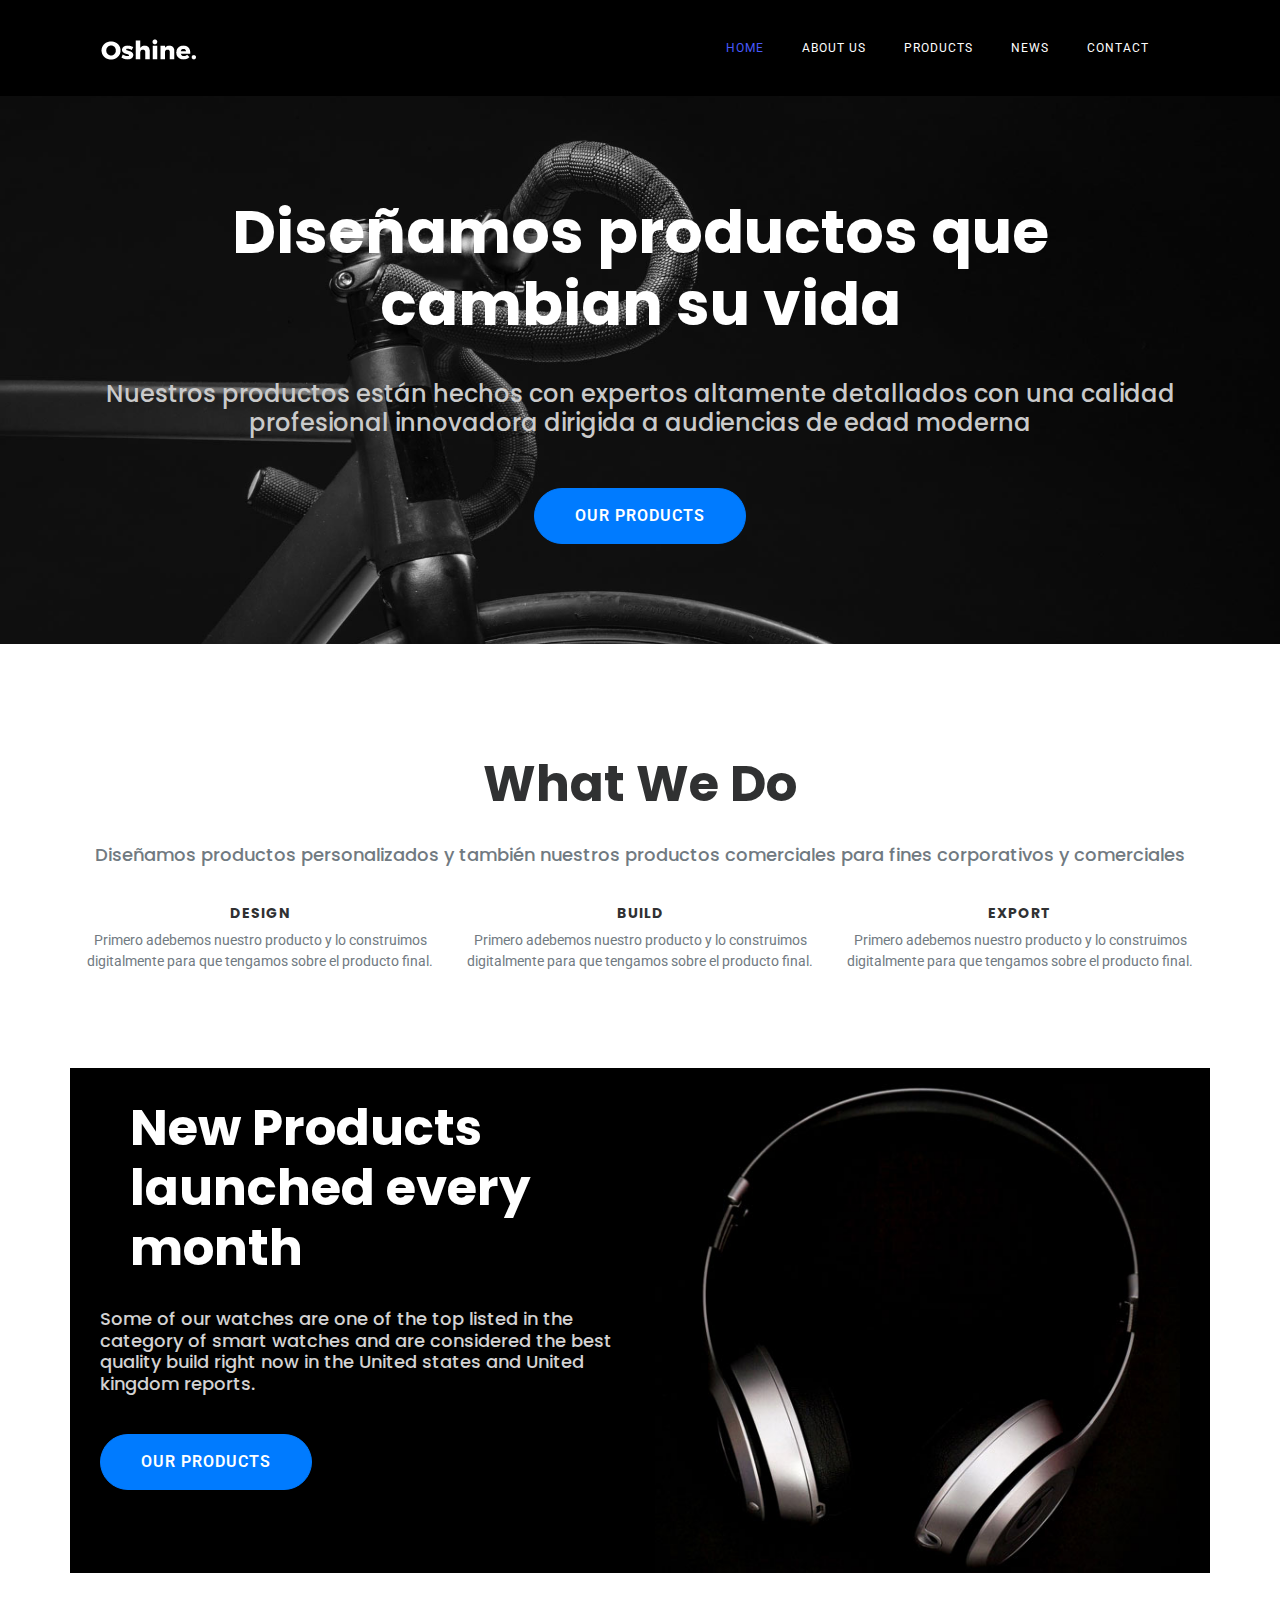
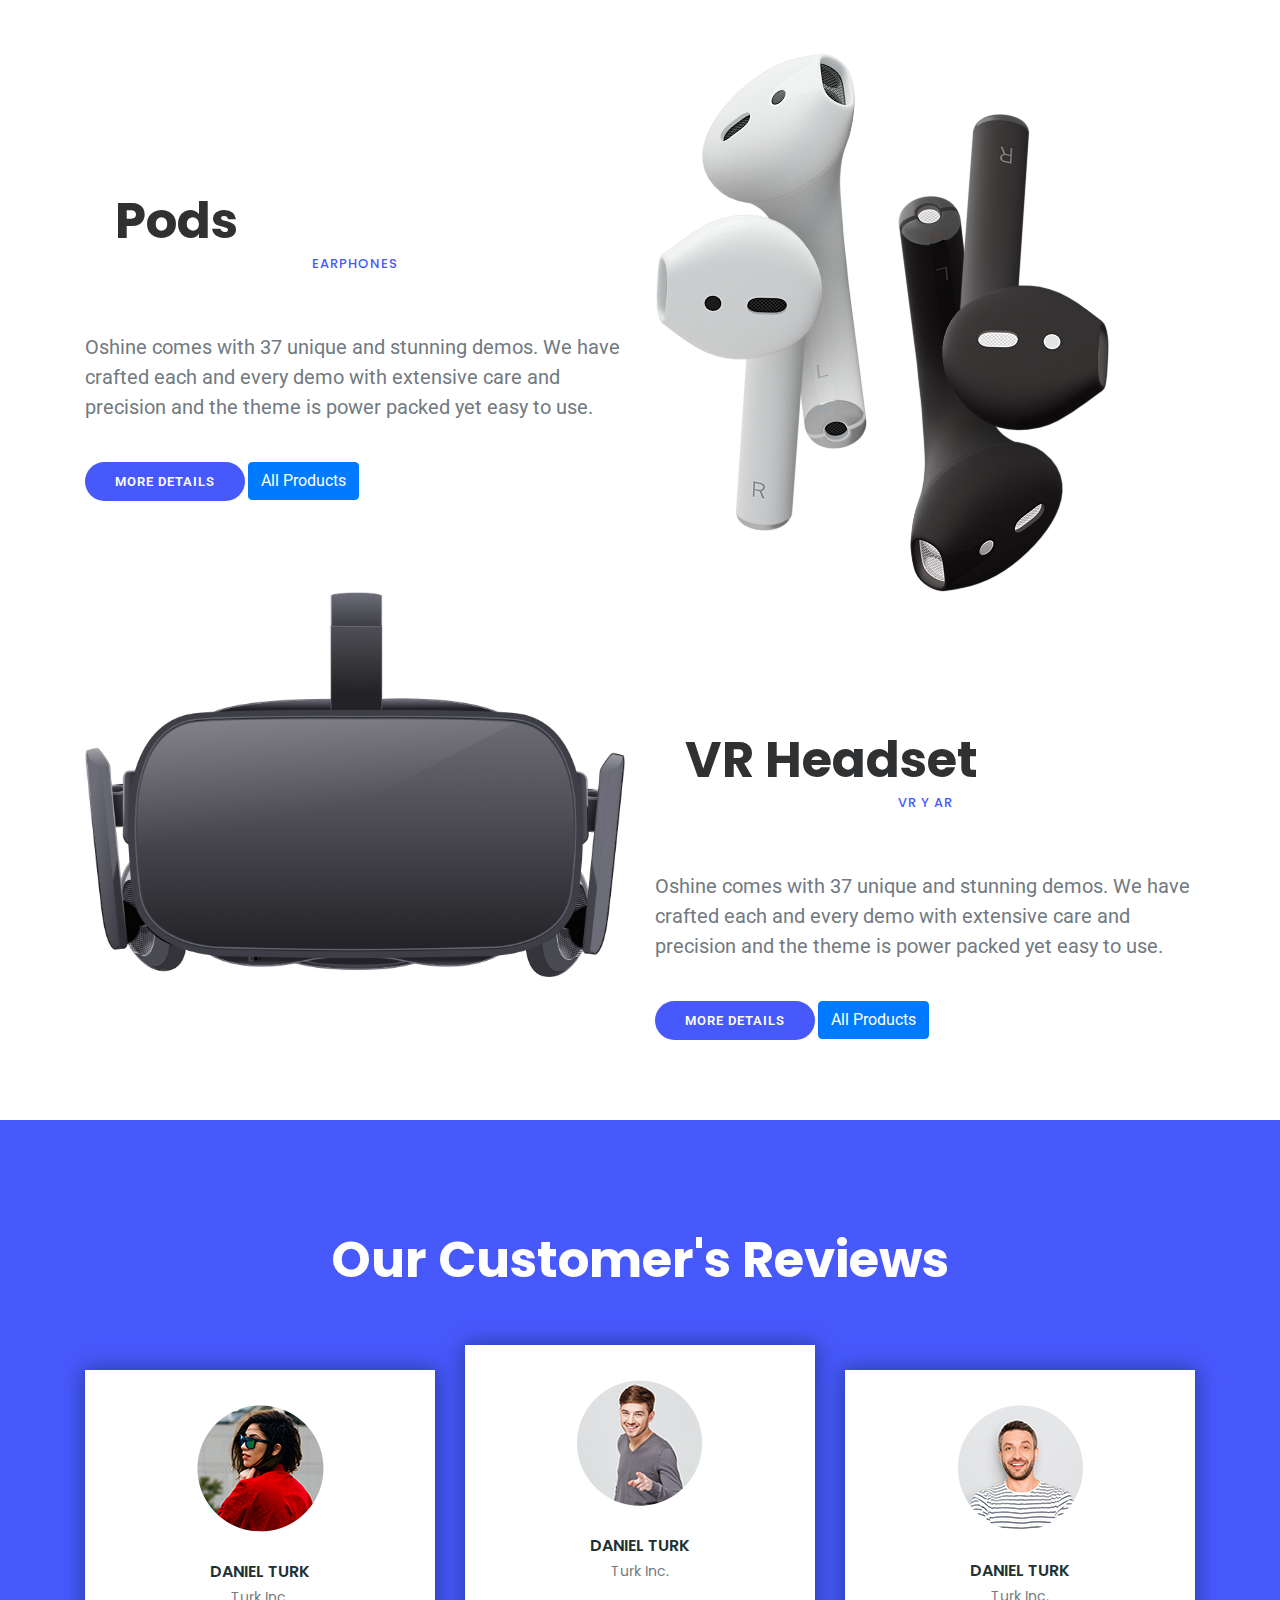
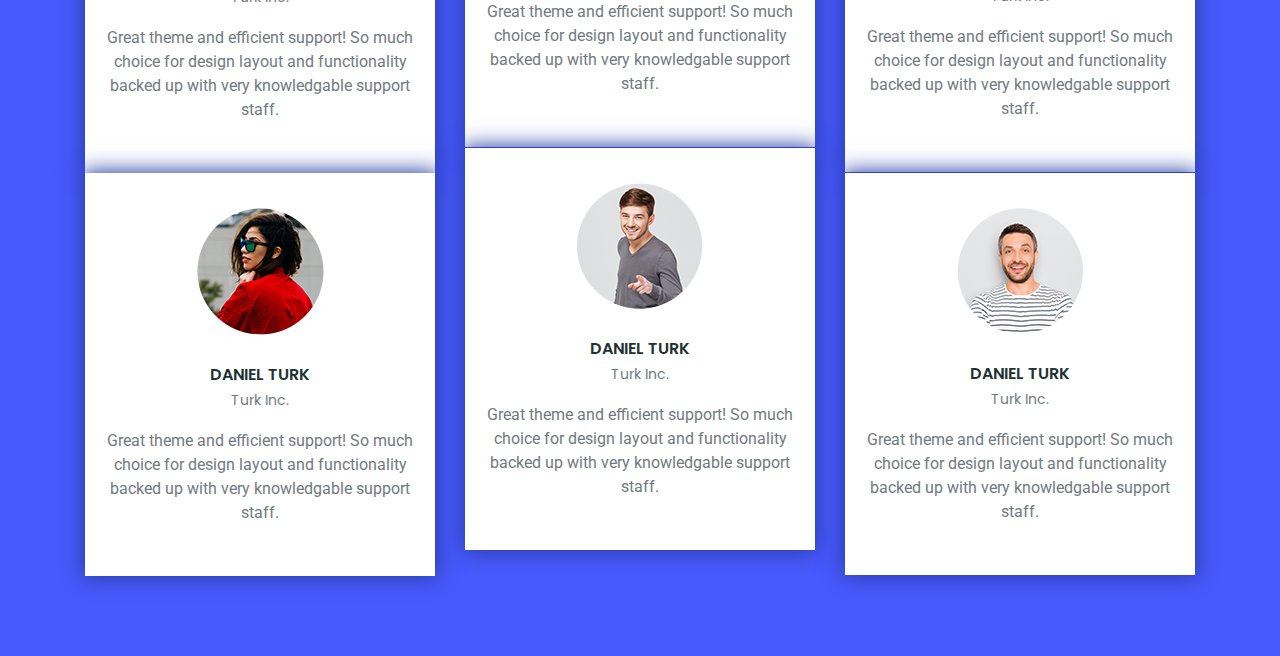
==== index.html @ 9b982b5e "Carga inicial del sitio de oshine36" ====
<!doctype html>
<html>
<head>
<meta charset="utf-8">
	<meta name="viewport" content="width=device-width, initial-scale=1.0">
<title>Oshine 36</title>
	<link href="css/bootstrap.min.css" rel="stylesheet">
	<link href="css/bootstrap-custom.css" rel="stylesheet">
	<link href="css/style.css" rel="stylesheet">
		  
	</head>

<body>
	
	<header>
	
		<div class="container">
			
			<nav class="navbar navbar-expand-lg navbar-light bg-light">
        <a class="navbar-brand" href="index.html"><img src="img/oshine-min-logo-white.png" class="img-fluid"></a>
        <button class="navbar-toggler" type="button" data-toggle="collapse" data-target="#navbar" aria-controls="navbar" aria-expanded="false" aria-label="Toggle navigation">
        <span class="navbar-toggler-icon"></span>
   </button>

       <div class="collapse navbar-collapse" id="navbar">
       <ul class="navbar-nav ml-auto">
       <li class="nav-item active">
        <a class="nav-link" href="#">Home</a>
      </li>
      <li class="nav-item">
        <a class="nav-link" href="#">About us</a>
      </li>
      <li class="nav-item">
        <a class="nav-link" href="#">Products</a>
      </li>
		   
		    <li class="nav-item">
        <a class="nav-link" href="#">News</a>
      </li>
      <li class="nav-item">
        <a class="nav-link" href="#">Contact</a>
      </li>
     
    </ul>

  </div>
</nav>
			
			
  </div>
	
	
	</header>
	
	<section id="hero">
		<div class="container">
		
		<h1>Diseñamos productos que cambian su vida</h1>
		<h2>Nuestros productos están hechos con expertos altamente detallados con una calidad profesional innovadora dirigida a audiencias de edad moderna</h2>
			<a href="#" class="btn btn-primary">Our Products</a>
 		
		</div>
	
	</section>
	
	<section id="what" class="section">
	<div class="container">
		
		<h2 class="title">What We Do</h2>
		
		<h3 class="subtitle">Diseñamos productos personalizados y también nuestros productos comerciales para fines corporativos y comerciales</h3>
		
		<div class="row">
			<article class="col-md-4 col-sm-12 col-xs-12">
				<h4>Design</h4>
				
				<p>Primero adebemos nuestro producto y lo construimos digitalmente para que tengamos sobre el producto final.</p>
			
			</article>
			
			<article class="col-md-4 col-sm-12 col-xs-12">
				<h4>Build</h4>
				
				<p>Primero adebemos nuestro producto y lo construimos digitalmente para que tengamos sobre el producto final.</p>
			
			</article>
			
			<article class="col-md-4 col-sm-12 col-xs-12">
				<h4>Export</h4>
				
				<p>Primero adebemos nuestro producto y lo construimos digitalmente para que tengamos sobre el producto final.</p>
			
			</article>
		
		</div>
		
		</div>
	</section>
	
	<section id="products" class="container">
	
		<div class="container">
		 
		 <div class="row">
			 
			 <article class="col-md-6 col-sm-12">
			 
				 <h2 class="title">New Products launched every month</h2>
				 
				 <h3 class="subtitle">Some of our watches are one of the top listed in the category of smart watches and are considered the best quality build right now in the United states and United kingdom reports.</h3>
				 <a href="#" class="btn btn-primary">Our Products</a>
				 
			 </article>
			 
			 <article class="col-md-6 col-sm-12">
				 
				 <img src="img/Headphone-2.jpg" class="img-fluid" alt="headphone">
			 
			 </article>
			 </div>
			
		</div>
</section>	
	
	<section id="pods" class="section">
		<div class="container">
		
		<div class="row">
			
		<article class="col-md-6 col-sm-12">
			
			<h2 class="title">Pods</h2>
			<h3 class="subtitle">EARPHONES</h3>
			<p>Oshine comes with 37 unique and stunning demos. We have crafted each and every demo with extensive care and precision and the theme is power packed yet easy to use.</p>
			
			<a href="#" class="btn btn-primary btn-azul">More Details</a>
			
			<a href="#" class="btn btn-primary btn blanco">All Products</a>
			
		</article>	
			
		<article class="col-md-6 col-sm-12">
			
			<img src="img/Pods.jpg" class="img-fluid" alt="Pods">
			
			
		</article>
			
			
		</div>
			
			<div class="row">
		
				
		<article class="col-md-6 col-sm-12">
			
			<img src="img/vr-headset.jpg" class="img-fluid" alt="Pods">
			
			
		</article>	
		
				
		<article class="col-md-6 col-sm-12">
			
			<h2 class="title">VR Headset</h2>
			<h3 class="subtitle">VR y AR</h3>
			<p>Oshine comes with 37 unique and stunning demos. We have crafted each and every demo with extensive care and precision and the theme is power packed yet easy to use. </p>
			
			<a href="#" class="btn btn-primary btn-azul">More Details</a>
			
			<a href="#" class="btn btn-primary btn blanco">All Products</a>
			
		</article>	
			
		</div>
		
		
		
		</div>
	
	
	
	</section>
	
	<section id="reviews" class="section">
		<div class="container">
			
			<h2 class="title">Our Customer's Reviews</h2>
			
			<div class="row">
				
				<article class="col-md-4 col-sm-12">
					<div class="info-review">
						
						<img src="img/team-5.png" class="img-fluid" alt="review">
						
						<h3>DANIEL TURK</h3>
						
						<h4>Turk Inc.</h4>
						
						<p>Great theme and efficient support! So much choice for design layout and functionality backed up with very knowledgable support staff.</p>
					
					
					</div>
				
				
				
				</article>
				
				<article class="col-md-4 col-sm-12">
					<div class="info-review">
						
						<img src="img/team-2.png" class="img-fluid" alt="review">
						
						<h3>DANIEL TURK</h3>
						
						<h4>Turk Inc.</h4>
						
						<p>Great theme and efficient support! So much choice for design layout and functionality backed up with very knowledgable support staff.</p>
					
					
					</div>
				
				
				
				</article>
				
				<article class="col-md-4 col-sm-12">
					<div class="info-review">
						
						<img src="img/team-3.png" class="img-fluid" alt="review">
						
						<h3>DANIEL TURK</h3>
						
						<h4>Turk Inc.</h4>
						
						<p>Great theme and efficient support! So much choice for design layout and functionality backed up with very knowledgable support staff.</p>
					
					
					</div>
				
				</article>
			</div>
			
			<div class="row">
				
				<article class="col-md-4 col-sm-12">
					<div class="info-review">
						
						<img src="img/team-5.png" class="img-fluid" alt="review">
						
						<h3>DANIEL TURK</h3>
						
						<h4>Turk Inc.</h4>
						
						<p>Great theme and efficient support! So much choice for design layout and functionality backed up with very knowledgable support staff.</p>
					
					
					</div>
				
				
				
				</article>
				
				<article class="col-md-4 col-sm-12">
					<div class="info-review">
						
						<img src="img/team-2.png" class="img-fluid" alt="review">
						
						<h3>DANIEL TURK</h3>
						
						<h4>Turk Inc.</h4>
						
						<p>Great theme and efficient support! So much choice for design layout and functionality backed up with very knowledgable support staff.</p>
					
					
					</div>
				
				
				
				</article>
				
				<article class="col-md-4 col-sm-12">
					<div class="info-review">
						
						<img src="img/team-3.png" class="img-fluid" alt="review">
						
						<h3>DANIEL TURK</h3>
						
						<h4>Turk Inc.</h4>
						
						<p>Great theme and efficient support! So much choice for design layout and functionality backed up with very knowledgable support staff.</p>
					
					
					</div>
				
				</article>
			</div>
		
		
		
		
		
		</div>
		
		
		
		
		
		
	</section>
	
	<script src="js/jquery.min.js"></script>
	<script src="js/bootstrap.min.js"></script>
	
	
	
</body>	
</html>
---- css/style.css ----
@import url('https://fonts.googleapis.com/css2?family=Poppins:wght@300;400;500;600&family=Roboto:wght@300;400;500;700&display=swap');
body{
	font-family: 'Roboto', sans-serif;
	font-size: 14px;
	color: #717A81;
}
h1,h2,h3,h4,h5,h6{
	font-family: 'Poppins', sans-serif;
}
header{
	background-color: #000;
	padding: 20px 0;
	text-align: center;
}
#hero{
	background-image: url("../img/v36-intro.jpg");
	background-position: center;
	background-repeat: no-repeat;
	background-size: cover;
	text-align: center;
	padding: 100px 0;
	color: #fff;
}

#hero h1{
	font-size: 60px;
	font-weight: 700;
	
}

#hero h2{
	font-size: 24px;
	margin-top: 40px;
	margin-bottom: 50px;
	color: #cacaca;
}

#hero .btn,
#products .btn,
.btn-azul{
	text-transform: uppercase;
	padding: 15px 40px;
	font-weight: 600;
	letter-spacing: 1px;
	border-radius: 40px;
}

.title{
	font-weight: 700;
	text-align: center;
	font-size: 50px;
	color: #303132;
	margin: 30px;
}

.subtitle{
	font-size: 18px;
	text-align: center;
	margin-bottom: 40px;
}

.section{
	padding: 80px  0;
	
}

#what{
	text-align: center;
}

#what article h4{
	font-size: 14px;
	font-weight: 700;
	text-transform: uppercase;
	color: #303132; 
	letter-spacing: 1px;
}

#products{
	background-color: #000;
	color: #fff;
}

#products .title{
	text-align: left;
	color: #fff;
}

#products .subtitle{
	text-align: left;
	color: #d2d2d2;
	font-size: 18px;
}

.title-ptop{
	padding-top: 100px;
}

#pods .title{
	text-align: left;
	margin-top: 138px;
	margin-bottom: 5px;
}
#pods h3{
	text-transform: uppercase;
	color: #4859fc;
	font-size: 13px;
	letter-spacing: 1px;
	margin-bottom: 30px;
	padding-bottom: 30px;
}

#pods p{
	font-size: 20px;
	margin-bottom: 40px;
}

.btn-azul{
	padding: 10px 30px;
	font-size: 13px;
	font-weight: 600;
	background-color: #4859fc;
	border: 0px;
}

.btn-blanco{
	padding: 10px 30px;
	font-size: 13px;
	font-weight: 600;
	color: #979797;
	text-transform: uppercase;
	background-color: #4859fc;
	border: 2px solid #979797;
	border-radius: 40px;
	margin-left: 20px;
}
.btn-blanco:hover{
	background-color: #4859fc;
	border-color: #4859fc;
}

#reviews{
	background-color: #4859fc;
	text-align: center;
}
#reviews .title{
	color: #fff;
	margin-bottom: 80px;
}
#reviews .article{
	padding-left: 25px;
	padding-right: 25px;
}
#reviews .info-review{
	background-color: #fff;
	padding: 35px 20px;
	box-shadow: 0px 0px 20px 2px #283ea7;
}
.info-review h3{
	color: #203132;
	font-size: 16px;
	text-transform: uppercase;
	font-weight: 600;
	margin-top: 30px;
}
.info-review h4{
	font-size: 14px;
	font-weight: 400;
	margin-bottom: 20px;
}
.info-review p{
	font-size: 16px;	
}

#reviews article:first-child,
#reviews article:last-child
{
	margin-top: 0px;
}

#reviews article:nth-child(2){
	transform: translateY(-25px);
}
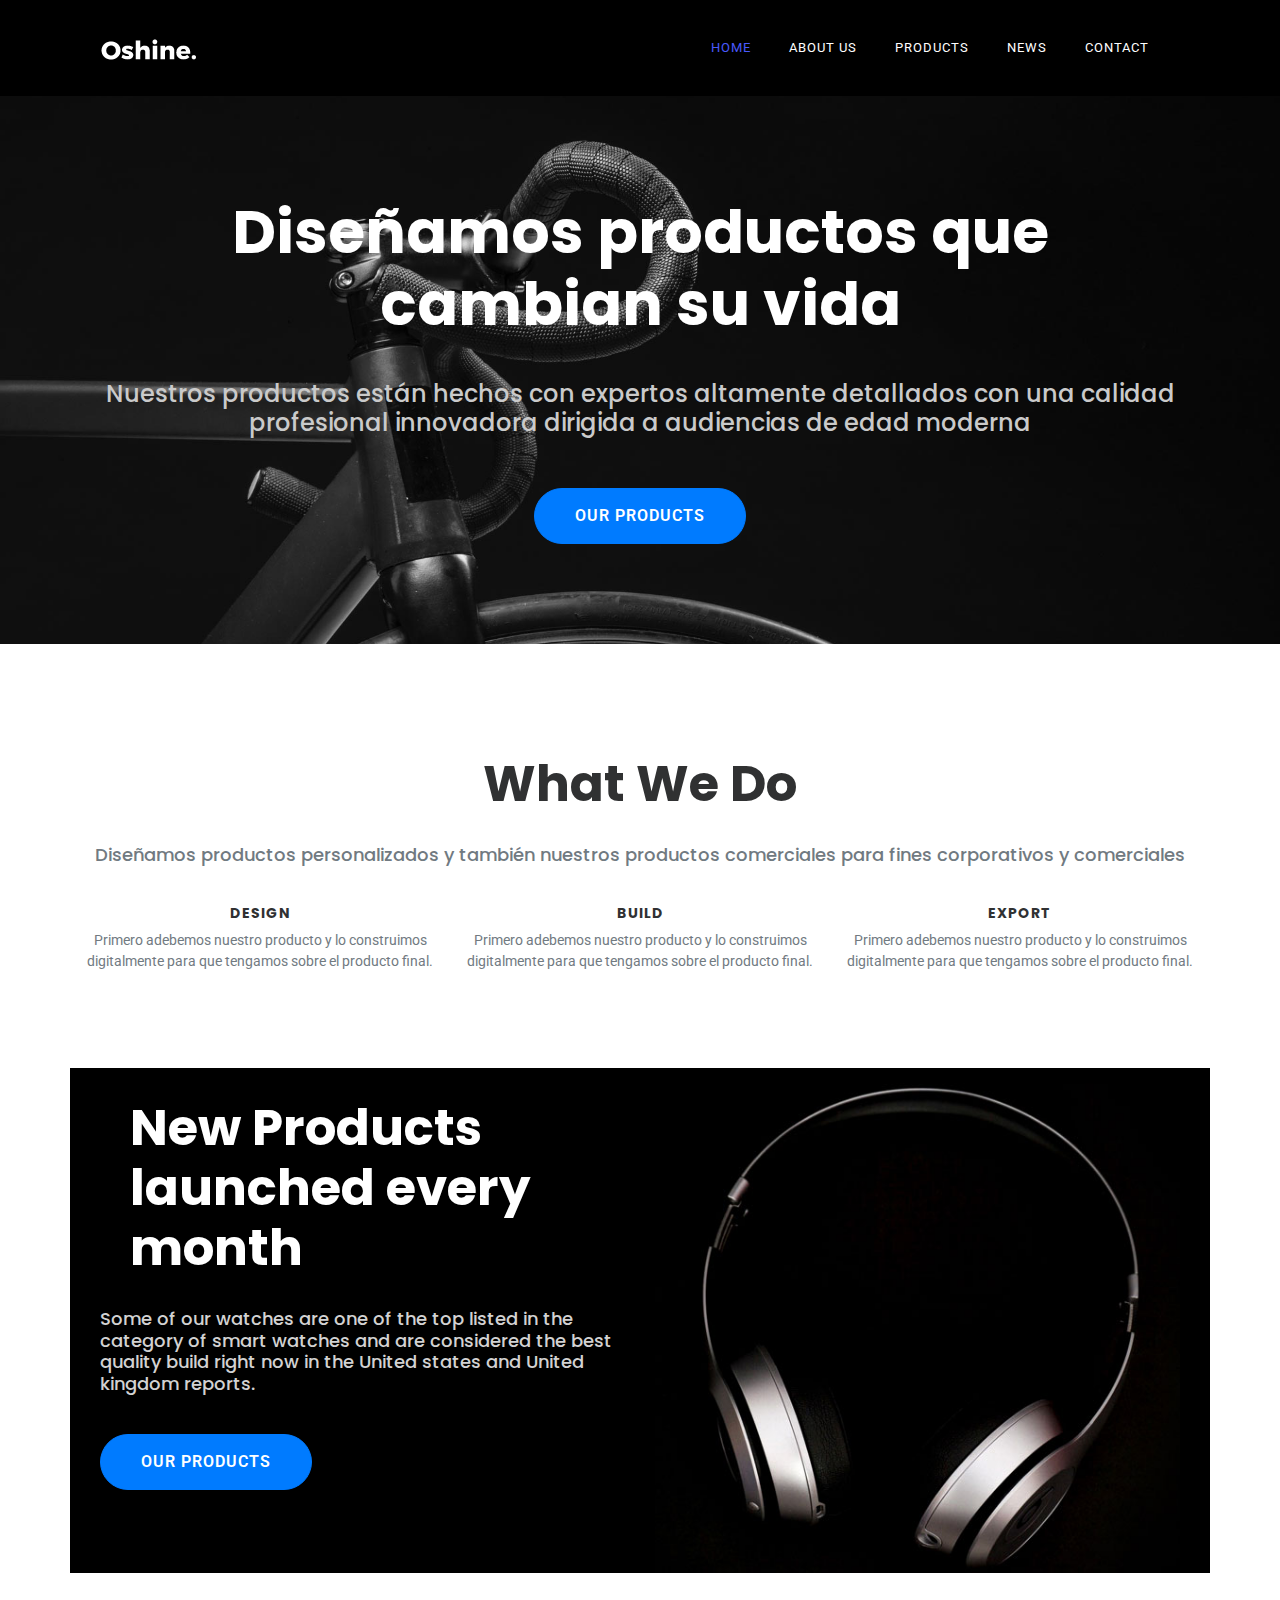
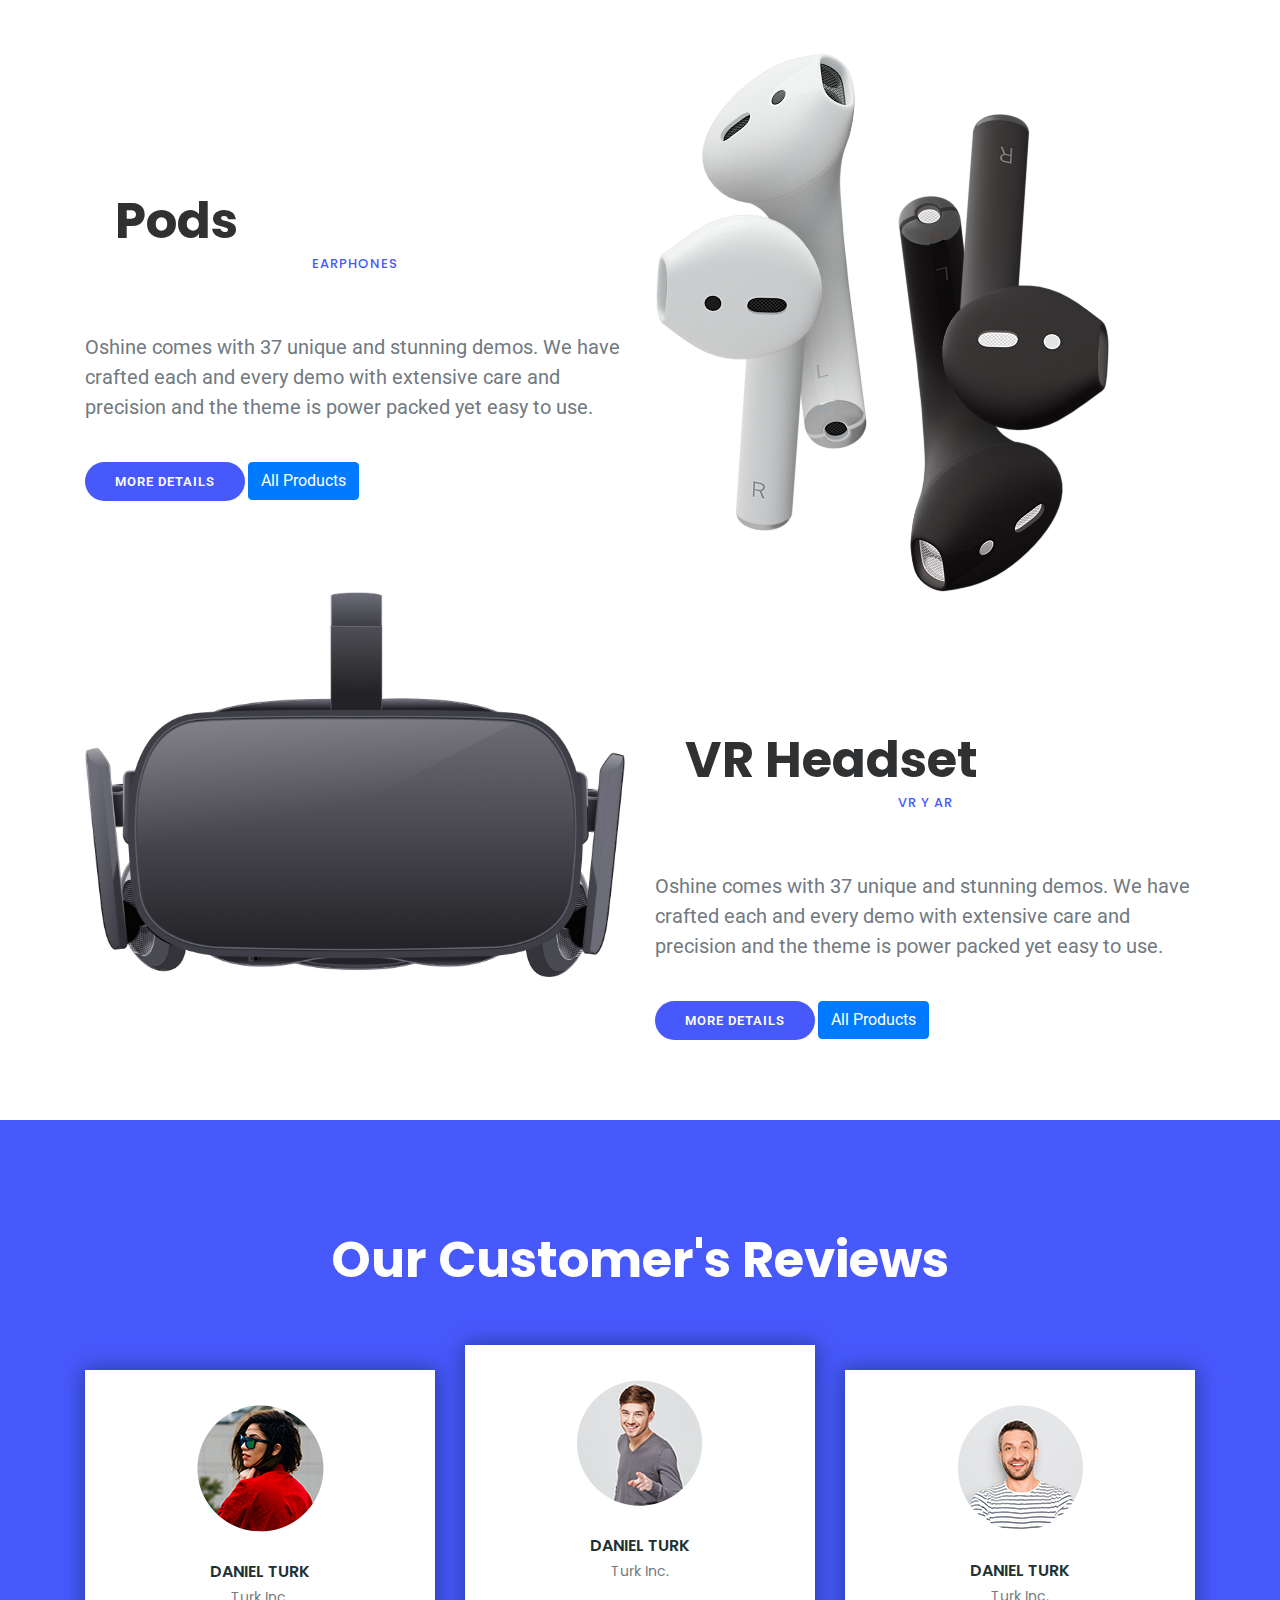
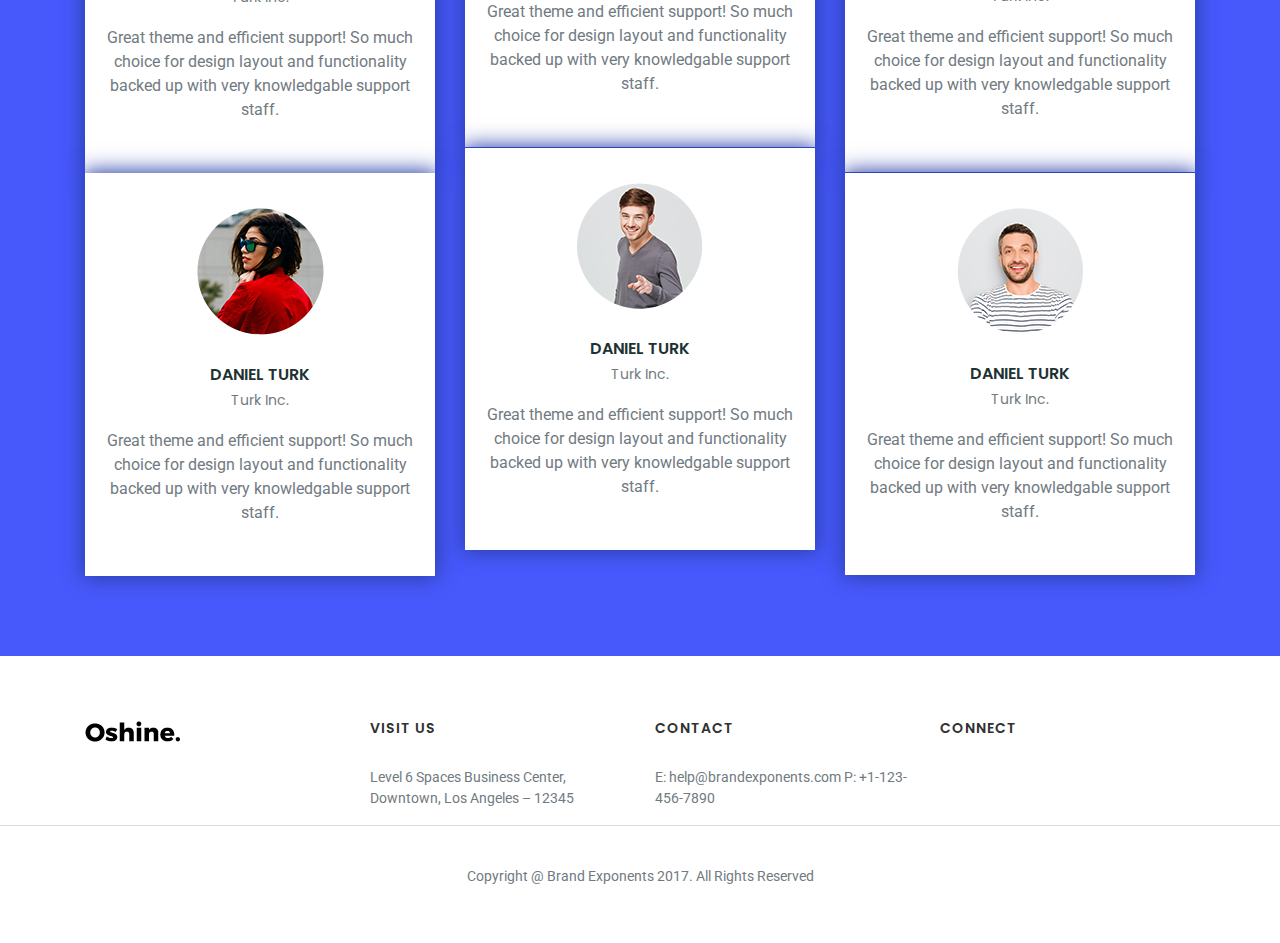
==== commit c9df62c6: "Adición página abouts, mejoras visuales" ====
--- a/index.html
+++ b/index.html
@@ -25,10 +25,10 @@
        <div class="collapse navbar-collapse" id="navbar">
        <ul class="navbar-nav ml-auto">
        <li class="nav-item active">
-        <a class="nav-link" href="#">Home</a>
+        <a class="nav-link" href="index.html">Home</a>
       </li>
       <li class="nav-item">
-        <a class="nav-link" href="#">About us</a>
+        <a class="nav-link" href="about-us.html">About us</a>
       </li>
       <li class="nav-item">
         <a class="nav-link" href="#">Products</a>
@@ -310,10 +310,99 @@
 		
 	</section>
 	
+	<footer>
+		<section id="info">
+			<div class="container">
+				<div class="row">
+					<article class="col-md-3 col-sm-6 col-xs-12">
+						<img src="img/oshine-new-logo-1.png" class="img-fluid">
+					
+					
+					</article>
+					
+					<article class="col-md-3 col-sm-6 col-xs-12">
+						<h3>VISIT US</h3>
+						<p>Level 6 Spaces Business Center, Downtown, Los Angeles – 12345</p>
+					
+					
+					</article>
+					
+					<article class="col-md-3 col-sm-6 col-xs-12">
+						
+						<h3>CONTACT</h3>
+						<p>E: help@brandexponents.com P: +1-123-456-7890</p>
+					
+					
+					</article>
+					
+					<article class="col-md-3 col-sm-6 col-xs-12">
+						<h3>CONNECT</h3>
+						<ul class="list-inline">
+							<li class="list-inline-item"><a><i class="fab fa-facebook-f"></i></a></li>
+							
+							<li class="list-inline-item"><a><i class="fab fa-instagram"></i></a></li>
+							
+							<li class="list-inline-item"><a><i class="fab fa-pinterest"></i></a></li>
+							
+							<li class="list-inline-item"><a><i class="fab fa-behance-square"></i></a></li>
+						
+						
+						
+						
+						</ul>
+						
+					
+					
+					</article>
+				
+				
+				
+				
+				
+				</div>
+				
+				
+			
+			</div>
+		
+		</section>
+		
+		<section id="copy">
+			<div class="container">
+				<p>Copyright @ Brand Exponents 2017. All Rights Reserved</p>
+			
+			
+			
+			</div>
+		
+		</section>
+	
+	</footer>
+	
+	
+	
+	
+	
+	
+	
+	
+	
 	<script src="js/jquery.min.js"></script>
 	<script src="js/bootstrap.min.js"></script>
 	
 	
+	<!-- Global site tag (gtag.js) - Google Analytics -->
+<script async src="https://www.googletagmanager.com/gtag/js?id=UA-177530120-1"></script>
+<script>
+  window.dataLayer = window.dataLayer || [];
+  function gtag(){dataLayer.push(arguments);}
+  gtag('js', new Date());
+
+  gtag('config', 'UA-177530120-1');
+</script>
+
+	
+	
 	
 </body>	
 </html>	--- a/css/style.css
+++ b/css/style.css
@@ -22,13 +22,15 @@
 	color: #fff;
 }
 
-#hero h1{
+#hero h1,
+#slides h1{
 	font-size: 60px;
 	font-weight: 700;
 	
 }
 
-#hero h2{
+#hero h2,
+#slides h2{
 	font-size: 24px;
 	margin-top: 40px;
 	margin-bottom: 50px;
@@ -43,6 +45,7 @@
 	font-weight: 600;
 	letter-spacing: 1px;
 	border-radius: 40px;
+	color: #fff;
 }
 
 .title{
@@ -182,4 +185,75 @@
 	transform: translateY(-25px);
 }
 
-
+.content{
+	padding: 10% 15%;
+}
+.content .title{
+	text-align: left;
+	font-size: 36px;
+}
+.content p{
+	font-size: 20px;
+}
+.content .btn-azul{
+	margin-top: 30px;
+}
+.bg-story{
+	background-image: url("../img/v36-intro.jpg");
+	background-position: center;
+	background-size: cover;
+	background-repeat: no-repeat;
+}
+.bg-story-2{
+	background-image: url("../img/Rectangle-12-Copy.jpg");
+	background-position: center;
+	background-size: cover;
+	background-repeat: no-repeat;
+	
+}
+#about-icons{
+	padding: 100px 30px;
+	background-color: #101011;
+}
+
+#about-icons h3{
+	color: #fff;
+	font-size: 20px;
+}
+#about-icons p{
+	font-size: 16px;
+}
+
+#about-icons i{
+	font-size: 32px;
+	color: #4859fc;
+}
+
+footer{
+	padding-top: 5%;
+}
+
+footer #info h3{
+	font-size: 14px;
+	text-transform: uppercase;
+	font-weight: 600;
+	letter-spacing: 1px;
+	margin-bottom: 30px;
+	color: #303132;
+}
+
+footer #copy{
+	border-top: 1px solid #ddd;
+	text-align: center;
+	padding: 40px 0;
+}
+
+footer #info a{
+	color: #303132;
+}
+
+
+
+
+
+
